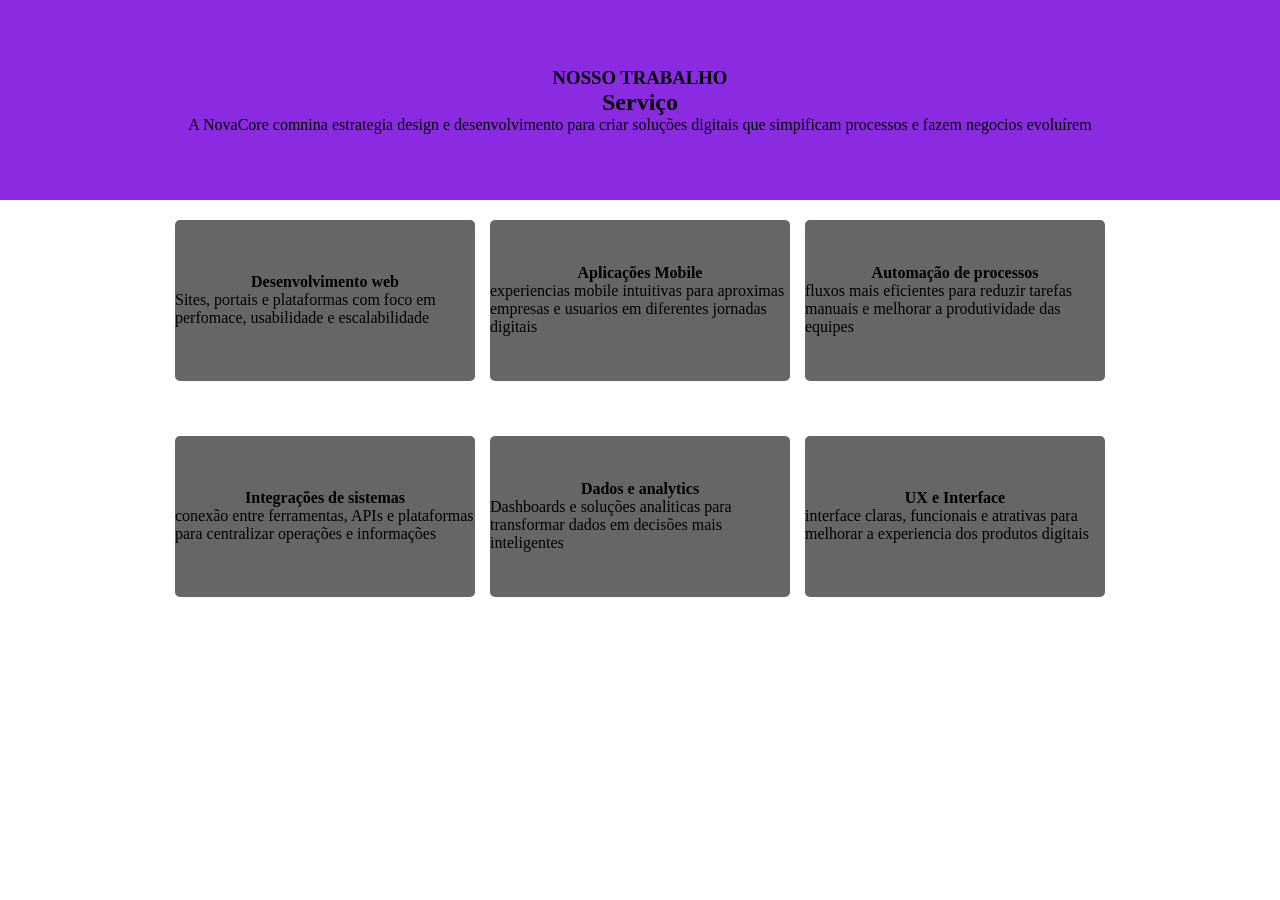
==== parte-joao/index.html @ 064fa54d "implementando o layout basico de Service" ====
<!DOCTYPE html>
<html lang="pt-br">

<head>
    <meta charset="UTF-8">
    <meta name="viewport" content="width=device-width, initial-scale=1.0">
    <link rel="stylesheet" href="style.css">
    <title>Document</title>
</head>

<body>
    <section class="content-service">
        <h3>NOSSO TRABALHO</h3>
        <h2>Serviço</h2>
        <p>A NovaCore comnina estrategia design e desenvolvimento para criar soluções digitais que simpificam processos
            e fazem negocios evoluírem</p>

    </section>
    <section class="content-cards">
        <article class="card1">
            <h4>Desenvolvimento web</h4>
            <p>Sites, portais e plataformas com foco em perfomace, usabilidade e escalabilidade
            </p>
        </article>
        <article class="card2">
            <h4>Aplicações Mobile
            </h4>
            <p>experiencias mobile intuitivas para aproximas empresas e usuarios em diferentes jornadas digitais
            </p>
        </article>
        <article class="card3">
            <h4>Automação de processos
            </h4>
            <p>fluxos mais eficientes para reduzir tarefas manuais e melhorar a produtividade das equipes
            </p>
        </article>
        <article class="card4">
            <h4>Integrações de sistemas
            </h4>
            <p>conexão entre ferramentas, APIs e plataformas para centralizar operações e informações
            </p>
        </article>
        <article class="card5">
            <h4>Dados e analytics
            </h4>
            <p>Dashboards e soluções analiticas para transformar dados em decisões mais inteligentes
            </p>
        </article>
        <article class="card6">
            <h4>UX e Interface
            </h4>
            <p>interface claras, funcionais e atrativas para melhorar a experiencia dos produtos digitais</p>
        </article>

    </section>

</body>

</html>
---- parte-joao/style.css ----
* {
    margin: 0px;
    padding: 0px;
}

.content-service {
    display: flex;
    flex-direction: column;
    align-items: center;
    justify-content: center;

    width: 100%;
    height: 200px;
    background-color: blueviolet;

}

.content-cards {
    display: grid;
    justify-content: center;
    align-items: center;
    width: 100%;
    height: 417px;

    grid-template-columns: 300px 300px 300px;
    grid-template-rows: 1fr 1fr;
    gap: 15px;
}

.content-cards article {
    display: flex;
    flex-direction: column;
    justify-content: center;
    align-items: center;
    background-color: #666;

    border-radius: 5px;
    height: 80%;

}

.card1 {
    grid-column: 1;
    grid-row: 1;
}

.card2 {
    grid-column: 2;
    grid-row: 1;
}

.card3 {
    grid-column: 3;
    grid-row: 1;
}

.card4 {
    grid-column: 1;
    grid-row: 2;
}

.card5 {
    grid-column: 2;
    grid-row: 2;
}

.card6 {
    grid-column: 3;
    grid-row: 2;
}
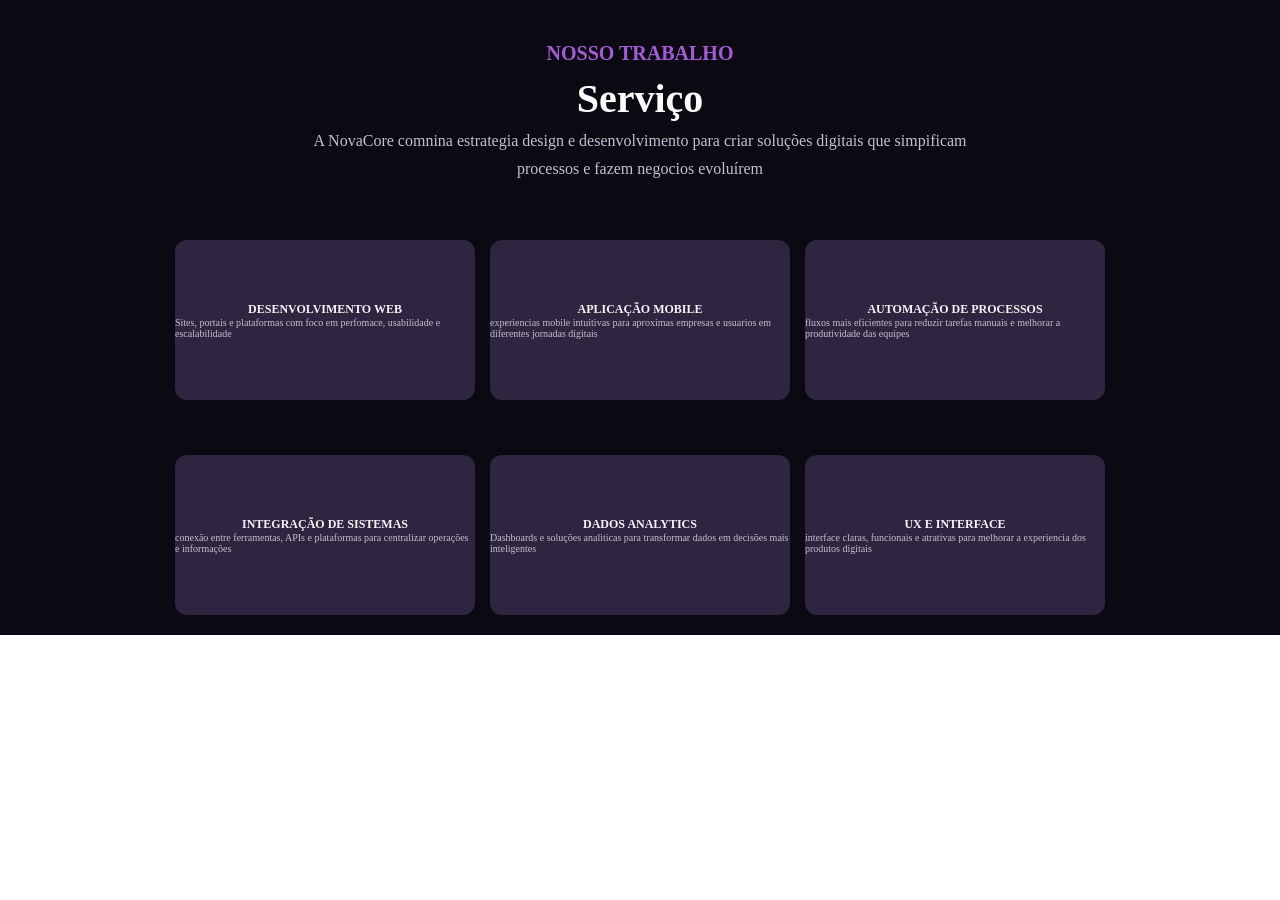
==== commit db850363: "Implementando os cards" ====
--- a/parte-joao/index.html
+++ b/parte-joao/index.html
@@ -9,48 +9,53 @@
 </head>
 
 <body>
-    <section class="content-service">
-        <h3>NOSSO TRABALHO</h3>
-        <h2>Serviço</h2>
-        <p>A NovaCore comnina estrategia design e desenvolvimento para criar soluções digitais que simpificam processos
-            e fazem negocios evoluírem</p>
+    <section class="content-service-and-cards">
+        <section class="content-service">
+            <h3>NOSSO TRABALHO</h3>
+            <h2>Serviço</h2>
+            <p>A NovaCore comnina estrategia design e desenvolvimento para criar soluções digitais que simpificam
+            </p>
+            <p> processos
+                e fazem negocios evoluírem</p>
 
-    </section>
-    <section class="content-cards">
-        <article class="card1">
-            <h4>Desenvolvimento web</h4>
-            <p>Sites, portais e plataformas com foco em perfomace, usabilidade e escalabilidade
-            </p>
-        </article>
-        <article class="card2">
-            <h4>Aplicações Mobile
-            </h4>
-            <p>experiencias mobile intuitivas para aproximas empresas e usuarios em diferentes jornadas digitais
-            </p>
-        </article>
-        <article class="card3">
-            <h4>Automação de processos
-            </h4>
-            <p>fluxos mais eficientes para reduzir tarefas manuais e melhorar a produtividade das equipes
-            </p>
-        </article>
-        <article class="card4">
-            <h4>Integrações de sistemas
-            </h4>
-            <p>conexão entre ferramentas, APIs e plataformas para centralizar operações e informações
-            </p>
-        </article>
-        <article class="card5">
-            <h4>Dados e analytics
-            </h4>
-            <p>Dashboards e soluções analiticas para transformar dados em decisões mais inteligentes
-            </p>
-        </article>
-        <article class="card6">
-            <h4>UX e Interface
-            </h4>
-            <p>interface claras, funcionais e atrativas para melhorar a experiencia dos produtos digitais</p>
-        </article>
+        </section>
+        <section class="content-cards">
+            <article class="card1">
+                <h4>DESENVOLVIMENTO WEB</h4>
+                <p>Sites, portais e plataformas com foco em perfomace, usabilidade e escalabilidade
+                </p>
+            </article>
+            <article class="card2">
+                <h4>APLICAÇÃO MOBILE
+                </h4>
+                <p>experiencias mobile intuitivas para aproximas empresas e usuarios em diferentes jornadas digitais
+                </p>
+            </article>
+            <article class="card3">
+                <h4>AUTOMAÇÃO DE PROCESSOS
+                </h4>
+                <p>fluxos mais eficientes para reduzir tarefas manuais e melhorar a produtividade das equipes
+                </p>
+            </article>
+            <article class="card4">
+                <h4>INTEGRAÇÃO DE SISTEMAS
+                </h4>
+                <p>conexão entre ferramentas, APIs e plataformas para centralizar operações e informações
+                </p>
+            </article>
+            <article class="card5">
+                <h4>DADOS ANALYTICS
+                </h4>
+                <p>Dashboards e soluções analiticas para transformar dados em decisões mais inteligentes
+                </p>
+            </article>
+            <article class="card6">
+                <h4>UX E INTERFACE
+                </h4>
+                <p>interface claras, funcionais e atrativas para melhorar a experiencia dos produtos digitais</p>
+            </article>
+
+        </section>
 
     </section>
 
--- a/parte-joao/style.css
+++ b/parte-joao/style.css
@@ -1,6 +1,11 @@
 * {
     margin: 0px;
     padding: 0px;
+}
+
+.content-service-and-cards {
+    background-color: #0B0A12;
+
 }
 
 .content-service {
@@ -10,8 +15,23 @@
     justify-content: center;
 
     width: 100%;
-    height: 200px;
-    background-color: blueviolet;
+    height: 220px;
+    color: white;
+    gap: 10px;
+
+}
+
+.content-service h3 {
+    color: #A55AD7;
+    font-size: 20px;
+}
+
+.content-service h2 {
+    font-size: 40px;
+}
+
+.content-service p {
+    color: #C8BDD4;
 
 }
 
@@ -20,10 +40,9 @@
     justify-content: center;
     align-items: center;
     width: 100%;
-    height: 417px;
 
     grid-template-columns: 300px 300px 300px;
-    grid-template-rows: 1fr 1fr;
+    grid-template-rows: 200px 200px;
     gap: 15px;
 }
 
@@ -32,11 +51,22 @@
     flex-direction: column;
     justify-content: center;
     align-items: center;
-    background-color: #666;
+    background-color: #2E2540;
 
-    border-radius: 5px;
+    width: 100%;
     height: 80%;
+    border-radius: 12px;
 
+}
+
+.content-cards article h4 {
+    color: #F7F4FB;
+    font-size: 12px;
+}
+
+.content-cards article p {
+    color: #C8BDD4;
+    font-size: 10px;
 }
 
 .card1 {
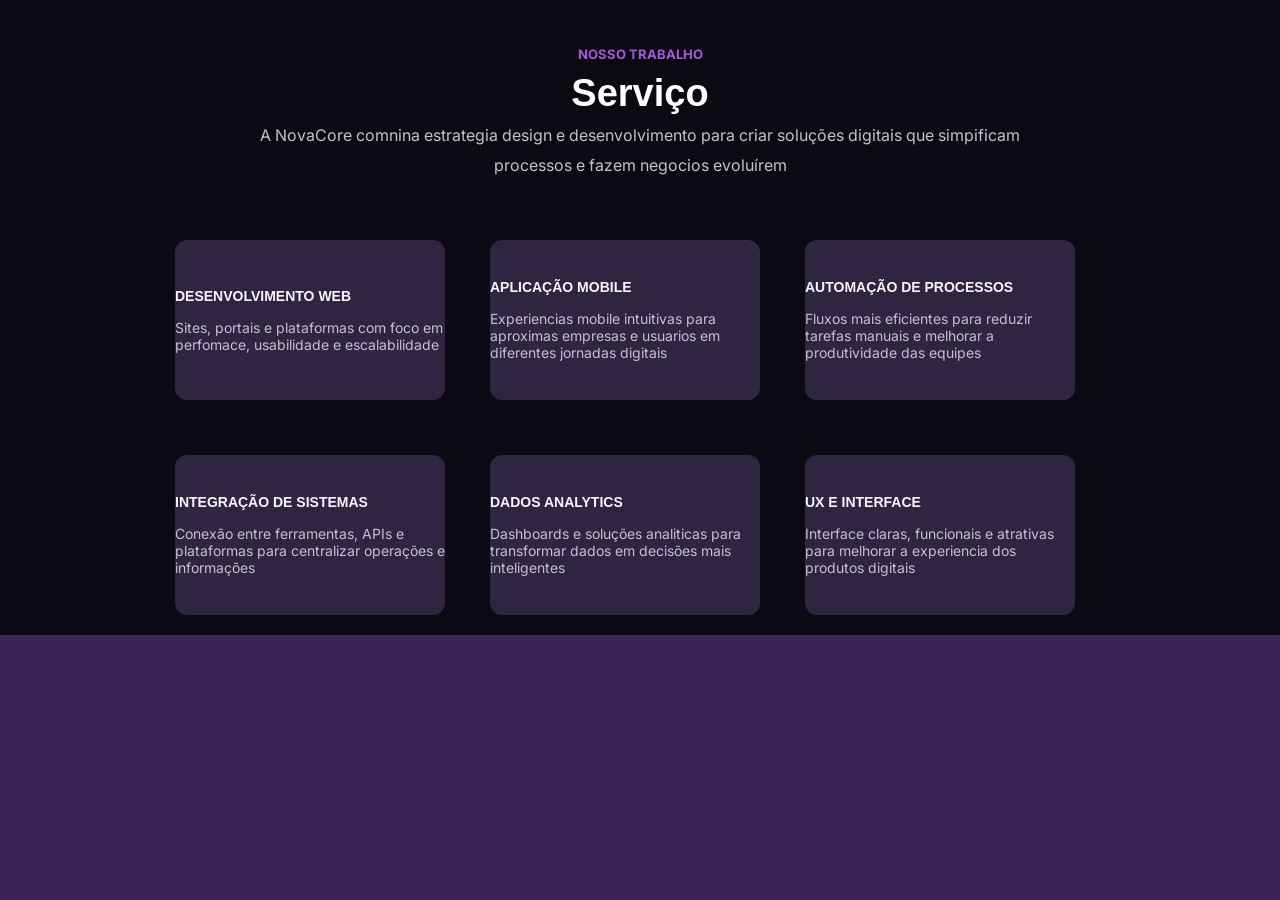
==== commit c717cc87: "Editing style.css" ====
--- a/parte-joao/index.html
+++ b/parte-joao/index.html
@@ -5,12 +5,13 @@
     <meta charset="UTF-8">
     <meta name="viewport" content="width=device-width, initial-scale=1.0">
     <link rel="stylesheet" href="style.css">
+    <link rel="stylesheet" href="../css/global.css">
     <title>Document</title>
 </head>
 
 <body>
     <section class="content-service-and-cards">
-        <section class="content-service">
+        <div class="content-service">
             <h3>NOSSO TRABALHO</h3>
             <h2>Serviço</h2>
             <p>A NovaCore comnina estrategia design e desenvolvimento para criar soluções digitais que simpificam
@@ -18,8 +19,8 @@
             <p> processos
                 e fazem negocios evoluírem</p>
 
-        </section>
-        <section class="content-cards">
+            </div>
+        <div class="content-cards">
             <article class="card1">
                 <h4>DESENVOLVIMENTO WEB</h4>
                 <p>Sites, portais e plataformas com foco em perfomace, usabilidade e escalabilidade
@@ -28,19 +29,19 @@
             <article class="card2">
                 <h4>APLICAÇÃO MOBILE
                 </h4>
-                <p>experiencias mobile intuitivas para aproximas empresas e usuarios em diferentes jornadas digitais
+                <p>Experiencias mobile intuitivas para aproximas empresas e usuarios em diferentes jornadas digitais
                 </p>
             </article>
             <article class="card3">
                 <h4>AUTOMAÇÃO DE PROCESSOS
                 </h4>
-                <p>fluxos mais eficientes para reduzir tarefas manuais e melhorar a produtividade das equipes
+                <p>Fluxos mais eficientes para reduzir tarefas manuais e melhorar a produtividade das equipes
                 </p>
             </article>
             <article class="card4">
                 <h4>INTEGRAÇÃO DE SISTEMAS
                 </h4>
-                <p>conexão entre ferramentas, APIs e plataformas para centralizar operações e informações
+                <p>Conexão entre ferramentas, APIs e plataformas para centralizar operações e informações
                 </p>
             </article>
             <article class="card5">
@@ -52,10 +53,10 @@
             <article class="card6">
                 <h4>UX E INTERFACE
                 </h4>
-                <p>interface claras, funcionais e atrativas para melhorar a experiencia dos produtos digitais</p>
+                <p>Interface claras, funcionais e atrativas para melhorar a experiencia dos produtos digitais</p>
             </article>
 
-        </section>
+        </div>
 
     </section>
 
--- a/parte-joao/style.css
+++ b/parte-joao/style.css
@@ -23,15 +23,19 @@
 
 .content-service h3 {
     color: #A55AD7;
-    font-size: 20px;
+    font-size: 13px;
+    font-family: var(--text);
 }
 
 .content-service h2 {
-    font-size: 40px;
+    font-size: 38px;
+    font-family: var(--title);
+    font-weight: 900;
 }
 
 .content-service p {
     color: #C8BDD4;
+    font-family: var(--text);
 
 }
 
@@ -50,10 +54,9 @@
     display: flex;
     flex-direction: column;
     justify-content: center;
-    align-items: center;
     background-color: #2E2540;
 
-    width: 100%;
+    width: 90%;
     height: 80%;
     border-radius: 12px;
 
@@ -61,12 +64,16 @@
 
 .content-cards article h4 {
     color: #F7F4FB;
-    font-size: 12px;
+    font-size: 14px;
+    font-family: var(--title);
+    margin-bottom: 15px;
+    
 }
 
 .content-cards article p {
     color: #C8BDD4;
-    font-size: 10px;
+    font-size: 14px;
+    font-family: var(--text);
 }
 
 .card1 {
--- a/css/global.css
+++ b/css/global.css
@@ -0,0 +1,55 @@
+@import url('https://fonts.googleapis.com/css2?family=Anton&family=Work+Sans:ital,wght@0,400;0,500;0,600;1,400&display=swap');
+@import url('https://fonts.googleapis.com/css2?family=Inter:ital,opsz,wght@0,14..32,100..900;1,14..32,100..900&display=swap');
+
+
+* {
+    box-sizing: border-box;
+    margin: 0;
+    padding: 0;
+}
+
+:root {
+    --background-color-header: #3B2458;
+    --brand-color: #A55AD7;
+
+    --title: 'Poppins', sans-serif;
+    --text:"Inter", sans-serif;
+    --card-text: Arial;
+
+    --card-content-depoiments-background: #2E2540;
+    --card-content-contacts-background-color: #241D31;
+    --card-content-contacts-border-color: #6E3FA3;
+    --card-content-form-text-contacts-color: #C8BDD4;
+    --card-content-form-input-contacts-background-color: #14111C;
+    --backgroung-color: #0B0A12;
+    --text-color: white;
+    --font-size: 16px;
+}
+
+body {
+    width: 100%;
+    margin: 0;
+    padding: 0;
+
+    background-color: var(--background-color-header);
+    color: white;
+}
+
+.title-page {
+    text-align: center;
+    margin: 20px;
+    color: var(--brand-color);
+    font-family: var(--title);
+}
+
+.title{
+    font-family: var(--title);
+    font-size: 100px;
+}
+
+
+.sub-title {
+    padding-top: 5px;
+    color: var(--text-color); 
+    font-family: var(--text);  
+}
